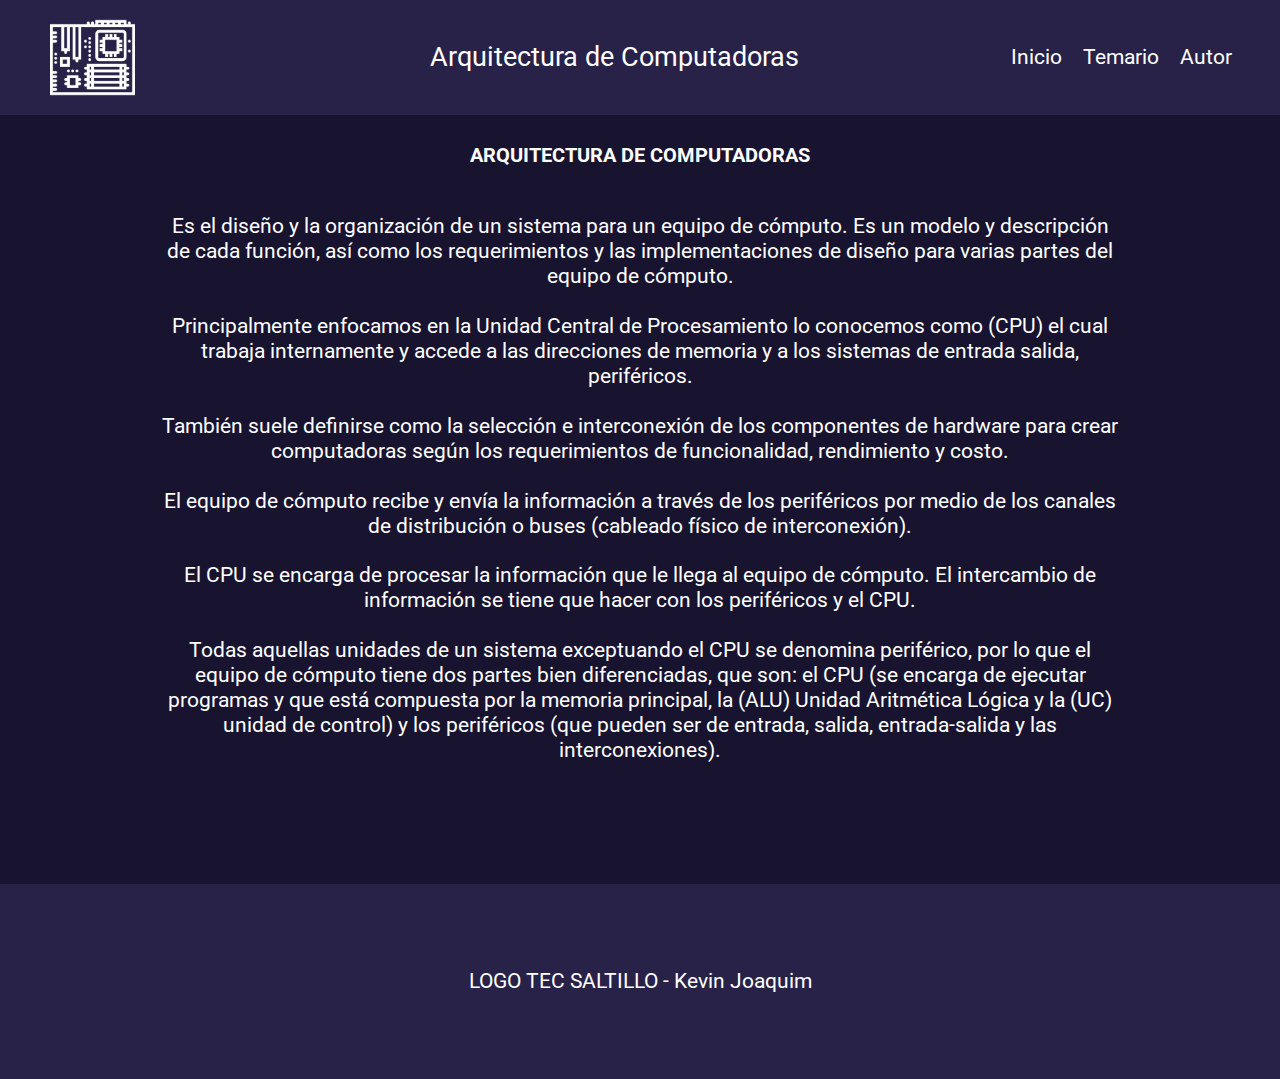
==== index.html @ 2946dacf "Update index.html" ====
<!DOCTYPE html>
<html>
<head>
    <title>Arquitectura de Computadoras</title>
    <!-- Icono que aparece en la pestaña-->
    <link rel = "icon title" href = "">
    <!-- Cargando el CSS-->
    <link rel = "stylesheet" type = "text/css" media = "screen" href = "css/Style.css"/>
    <!-- API de Google -->
    <link rel="preconnect" href="https://fonts.googleapis.com">
	<link rel="preconnect" href="https://fonts.gstatic.com" crossorigin>
    <link href="https://fonts.googleapis.com/css2?family=Noto+Sans+Mono:wght@200&family=Roboto:wght@100&display=swap" rel="stylesheet">
    <meta name = "viewport" content="width=device-width, initial-scale=1">
</head>
<body class = "color-fondo">
    <header class = "header">
        <div class = "container logo-nav-container">
            <img class = "icon"><a href= "" class = "logo">Arquitectura de Computadoras</a>
            <span class="menu-icon">Ver menu</span>
            <nav class="navigation">
                <ul>
                    <li><a href="">Inicio</a></li>
                    <li><a href="">Temario</a></li>
                    <li><a href="">Autor</a></li>
                </ul>
            </nav>
        </div>
    </header>
    <main class = "main">
        <div class="container">
            <div class = "textPag">
                <h6 class = "title">ARQUITECTURA DE COMPUTADORAS</h1>
                Es el diseño y la organización de un sistema para un equipo
                de cómputo.
                Es un modelo y descripción de cada función, así como los
                requerimientos y las implementaciones de diseño para varias
                partes del equipo de cómputo.<br><br>
                Principalmente enfocamos en la Unidad Central de
                Procesamiento lo conocemos como (CPU) el cual trabaja
                internamente y accede a las direcciones de memoria y a los
                sistemas de entrada salida, periféricos.<br><br>
                También suele definirse como la selección e interconexión
                de los componentes de hardware para crear computadoras
                según los requerimientos de funcionalidad, rendimiento y
                costo.<br><br>
                El equipo de cómputo recibe y envía la información a través
                de los periféricos por medio de los canales de distribución o
                buses (cableado físico de interconexión).<br><br>
    
                El CPU se encarga de procesar la información que le llega al
                equipo de cómputo.
                El intercambio de información se tiene que hacer con los
                periféricos y el CPU.<br><br>
                
                Todas aquellas unidades de un sistema exceptuando el CPU
                se denomina periférico, por lo que el equipo de cómputo
                tiene dos partes bien diferenciadas, que son: el CPU (se
                encarga de ejecutar programas y que está compuesta por la
                memoria principal, la (ALU) Unidad Aritmética Lógica y la
                (UC) unidad de control) y los periféricos (que pueden ser de
                entrada, salida, entrada-salida y las interconexiones).<br><br>
            </div>
        </div>
    </main>
    <footer class="footer">
        <div class="container">
            <p>LOGO TEC SALTILLO - Kevin Joaquim</p>
        </div>
    </footer>

    <script src = "https://code.jquery.com/jquery-3.6.1.min.js"></script>
    <script src = "scripts.js"></script>
</body>   
</html>
---- css/Style.css ----
/* CONFIGURACIÓN GENERAL DE BODY */
body.color-fondo{
    font-family: 'Roboto', sans-serif;
    color: white;
    font-size: 1.3rem;
    line-height: 1.2em;
    background-color: #18142f;
    margin: 0;
    background-attachment: fixed;
}

/*-----------------CONFIGURACIÓN DE LA CABECERA-----------------------------*/
.container{
    width: 100%;
    max-width: 1200px;
    margin: 0 auto;
}
.header{
    background-color: #282248;
    color: white;
    padding: 0.3rem 0;
    position: fixed;
    left: 0;
    top: 0;
    right: 0;
}
.header a{
    color:white;
    text-decoration: none;
    
}
.logo-nav-container{
    display: flex;
    justify-content: space-between;
    align-items: center;
    flex-wrap: wrap;
}
.logo{
    font-size: 1.3em;
    text-align: center;
    margin-left: 80px;
}
.menu-icon{
    display: none;
}
.navigation ul{
    margin: 0;
    padding: 0;
    list-style: none;
}
.navigation li{
    display: inline-block;
}
.navigation ul li a{
    display: block;
    padding: 0.2rem 0.5rem;
    transition: all 0.4s linear;
    border-radius: 5px;
}
.navigation ul li a:hover{
    background-color: rgba(204, 204, 204, 0.158);
}
.icon{
    content: url("../media/images/mbicon.png");
    height: 85px;
    padding: 10px;
}
.main{
    padding-top: 6rem;
}
.footer{
    background: #282248;
    padding: 4rem 0;
    text-align: center;
    margin-top: 6rem;
}

@media only screen and (max-width: 790px) {
    .menu-icon{
        display: block;
        cursor: pointer;
        padding: 0.2rem 0.2rem;
    }
    .logo{
        margin-left: 0%;
        text-align: center;
        font-size: 1em;
    }
    .navigation{
        width: 100%;
        margin-top: 1rem;
    }
    .navigation ul{
        display: none;
    }
    .navigation ul.show{
        display: block;
        margin: 20px;
    }
    .navigation ul li{
        display: block;
    }
    .navigation ul li a{
        display: block;
        padding: 0.2rem;
        transition: all 0.4s linear;
        border-radius: 5px;
    }
    .navigation ul li a:hover{
        background-color: rgba(204, 204, 204, 0.158);
    }
    .icon{
        height: 60px;
        padding: 10px;
    }
    .textPag{
        text-align: center;
    }
}

/*-----------------CONFIGURACIÓN DEL CONTENIDO-----------------------------*/
.textPag{
    width: 80%;
    margin: auto;
    font-family: 'Roboto', sans-serif;
    text-align: center;
}
.title{
    text-align: center;
    font-size: 20px;
}
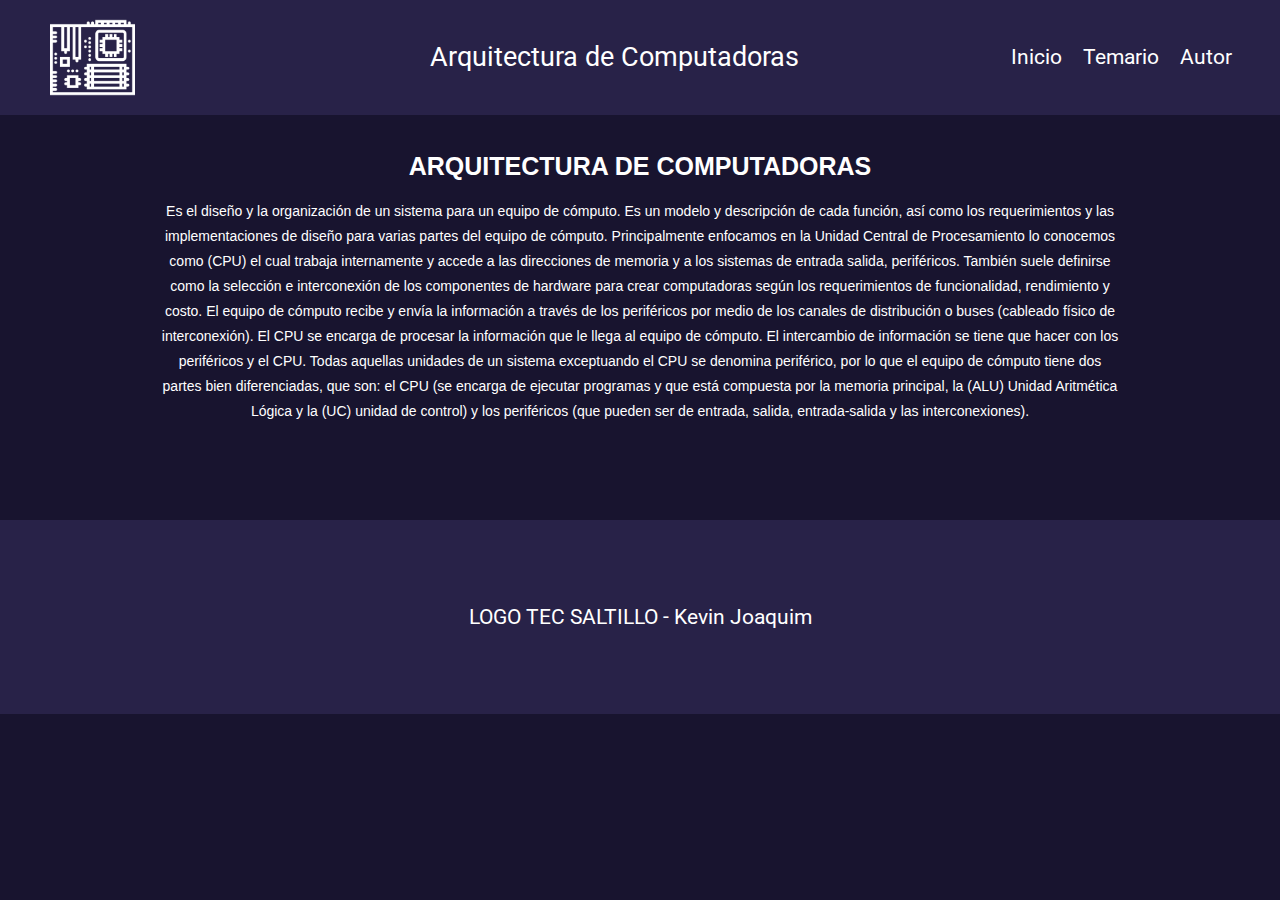
==== commit ebbfbff7: "Update index.html" ====
--- a/index.html
+++ b/index.html
@@ -34,23 +34,23 @@
                 de cómputo.
                 Es un modelo y descripción de cada función, así como los
                 requerimientos y las implementaciones de diseño para varias
-                partes del equipo de cómputo.<br><br>
+                partes del equipo de cómputo.
                 Principalmente enfocamos en la Unidad Central de
                 Procesamiento lo conocemos como (CPU) el cual trabaja
                 internamente y accede a las direcciones de memoria y a los
-                sistemas de entrada salida, periféricos.<br><br>
+                sistemas de entrada salida, periféricos.
                 También suele definirse como la selección e interconexión
                 de los componentes de hardware para crear computadoras
                 según los requerimientos de funcionalidad, rendimiento y
-                costo.<br><br>
+                costo.
                 El equipo de cómputo recibe y envía la información a través
                 de los periféricos por medio de los canales de distribución o
-                buses (cableado físico de interconexión).<br><br>
+                buses (cableado físico de interconexión).
     
                 El CPU se encarga de procesar la información que le llega al
                 equipo de cómputo.
                 El intercambio de información se tiene que hacer con los
-                periféricos y el CPU.<br><br>
+                periféricos y el CPU.
                 
                 Todas aquellas unidades de un sistema exceptuando el CPU
                 se denomina periférico, por lo que el equipo de cómputo
@@ -58,7 +58,7 @@
                 encarga de ejecutar programas y que está compuesta por la
                 memoria principal, la (ALU) Unidad Aritmética Lógica y la
                 (UC) unidad de control) y los periféricos (que pueden ser de
-                entrada, salida, entrada-salida y las interconexiones).<br><br>
+                entrada, salida, entrada-salida y las interconexiones).
             </div>
         </div>
     </main>
--- a/css/Style.css
+++ b/css/Style.css
@@ -80,11 +80,12 @@
         display: block;
         cursor: pointer;
         padding: 0.2rem 0.2rem;
+        font-size: 0.8em;
     }
     .logo{
         margin-left: 0%;
         text-align: center;
-        font-size: 1em;
+        font-size: 0.8em;
     }
     .navigation{
         width: 100%;
@@ -95,7 +96,7 @@
     }
     .navigation ul.show{
         display: block;
-        margin: 20px;
+        margin: 5px;
     }
     .navigation ul li{
         display: block;
@@ -105,6 +106,7 @@
         padding: 0.2rem;
         transition: all 0.4s linear;
         border-radius: 5px;
+        font-size: 0.8em;
     }
     .navigation ul li a:hover{
         background-color: rgba(204, 204, 204, 0.158);
@@ -115,6 +117,12 @@
     }
     .textPag{
         text-align: center;
+        font-size: 14px;
+    }
+    .title{
+        margin-bottom: 20px;
+        margin-top: 60px;
+        font-size: 20px;
     }
 }
 
@@ -122,10 +130,12 @@
 .textPag{
     width: 80%;
     margin: auto;
-    font-family: 'Roboto', sans-serif;
+    font-family: sans-serif;
     text-align: center;
+    font-size: 14px;
 }
 .title{
     text-align: center;
-    font-size: 20px;
+    font-size: 25px;
+    margin-bottom: 20px;
 }
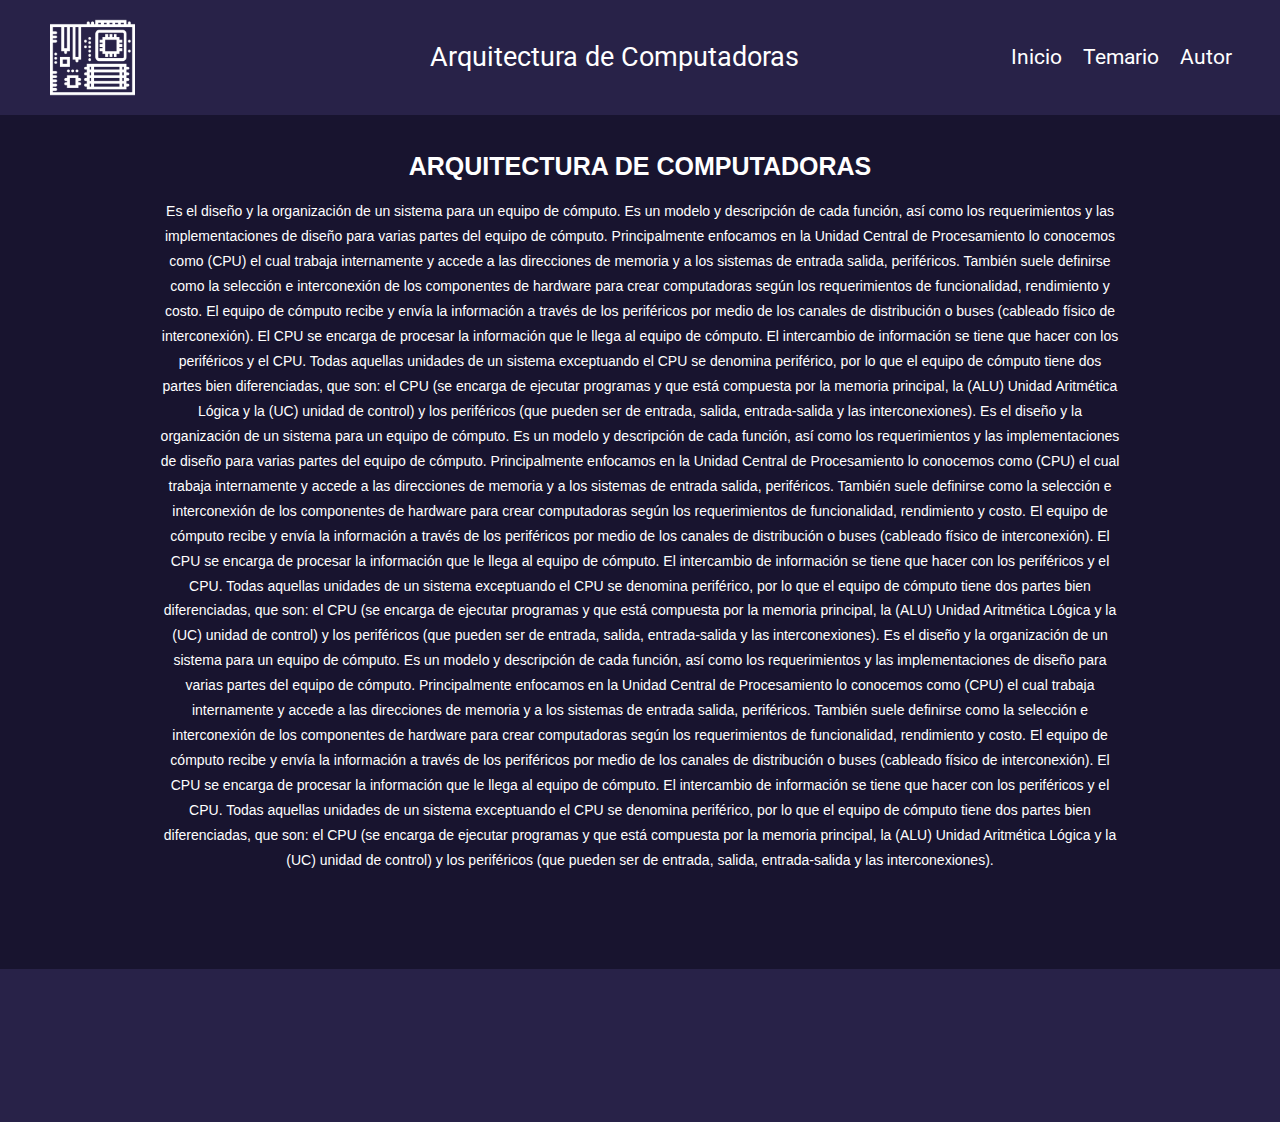
==== commit 3240fb4a: "Update index.html" ====
--- a/index.html
+++ b/index.html
@@ -59,12 +59,70 @@
                 memoria principal, la (ALU) Unidad Aritmética Lógica y la
                 (UC) unidad de control) y los periféricos (que pueden ser de
                 entrada, salida, entrada-salida y las interconexiones).
+                Es el diseño y la organización de un sistema para un equipo
+                de cómputo.
+                Es un modelo y descripción de cada función, así como los
+                requerimientos y las implementaciones de diseño para varias
+                partes del equipo de cómputo.
+                Principalmente enfocamos en la Unidad Central de
+                Procesamiento lo conocemos como (CPU) el cual trabaja
+                internamente y accede a las direcciones de memoria y a los
+                sistemas de entrada salida, periféricos.
+                También suele definirse como la selección e interconexión
+                de los componentes de hardware para crear computadoras
+                según los requerimientos de funcionalidad, rendimiento y
+                costo.
+                El equipo de cómputo recibe y envía la información a través
+                de los periféricos por medio de los canales de distribución o
+                buses (cableado físico de interconexión).
+    
+                El CPU se encarga de procesar la información que le llega al
+                equipo de cómputo.
+                El intercambio de información se tiene que hacer con los
+                periféricos y el CPU.
+                
+                Todas aquellas unidades de un sistema exceptuando el CPU
+                se denomina periférico, por lo que el equipo de cómputo
+                tiene dos partes bien diferenciadas, que son: el CPU (se
+                encarga de ejecutar programas y que está compuesta por la
+                memoria principal, la (ALU) Unidad Aritmética Lógica y la
+                (UC) unidad de control) y los periféricos (que pueden ser de
+                entrada, salida, entrada-salida y las interconexiones).
+                Es el diseño y la organización de un sistema para un equipo
+                de cómputo.
+                Es un modelo y descripción de cada función, así como los
+                requerimientos y las implementaciones de diseño para varias
+                partes del equipo de cómputo.
+                Principalmente enfocamos en la Unidad Central de
+                Procesamiento lo conocemos como (CPU) el cual trabaja
+                internamente y accede a las direcciones de memoria y a los
+                sistemas de entrada salida, periféricos.
+                También suele definirse como la selección e interconexión
+                de los componentes de hardware para crear computadoras
+                según los requerimientos de funcionalidad, rendimiento y
+                costo.
+                El equipo de cómputo recibe y envía la información a través
+                de los periféricos por medio de los canales de distribución o
+                buses (cableado físico de interconexión).
+    
+                El CPU se encarga de procesar la información que le llega al
+                equipo de cómputo.
+                El intercambio de información se tiene que hacer con los
+                periféricos y el CPU.
+                
+                Todas aquellas unidades de un sistema exceptuando el CPU
+                se denomina periférico, por lo que el equipo de cómputo
+                tiene dos partes bien diferenciadas, que son: el CPU (se
+                encarga de ejecutar programas y que está compuesta por la
+                memoria principal, la (ALU) Unidad Aritmética Lógica y la
+                (UC) unidad de control) y los periféricos (que pueden ser de
+                entrada, salida, entrada-salida y las interconexiones).
             </div>
         </div>
     </main>
     <footer class="footer">
         <div class="container">
-            <p>LOGO TEC SALTILLO - Kevin Joaquim</p>
+            <div class="botText"><a class = "logotecima" href = "https://saltillo.tecnm.mx/"><img class = "logotec"></a></div>
         </div>
     </footer>
 
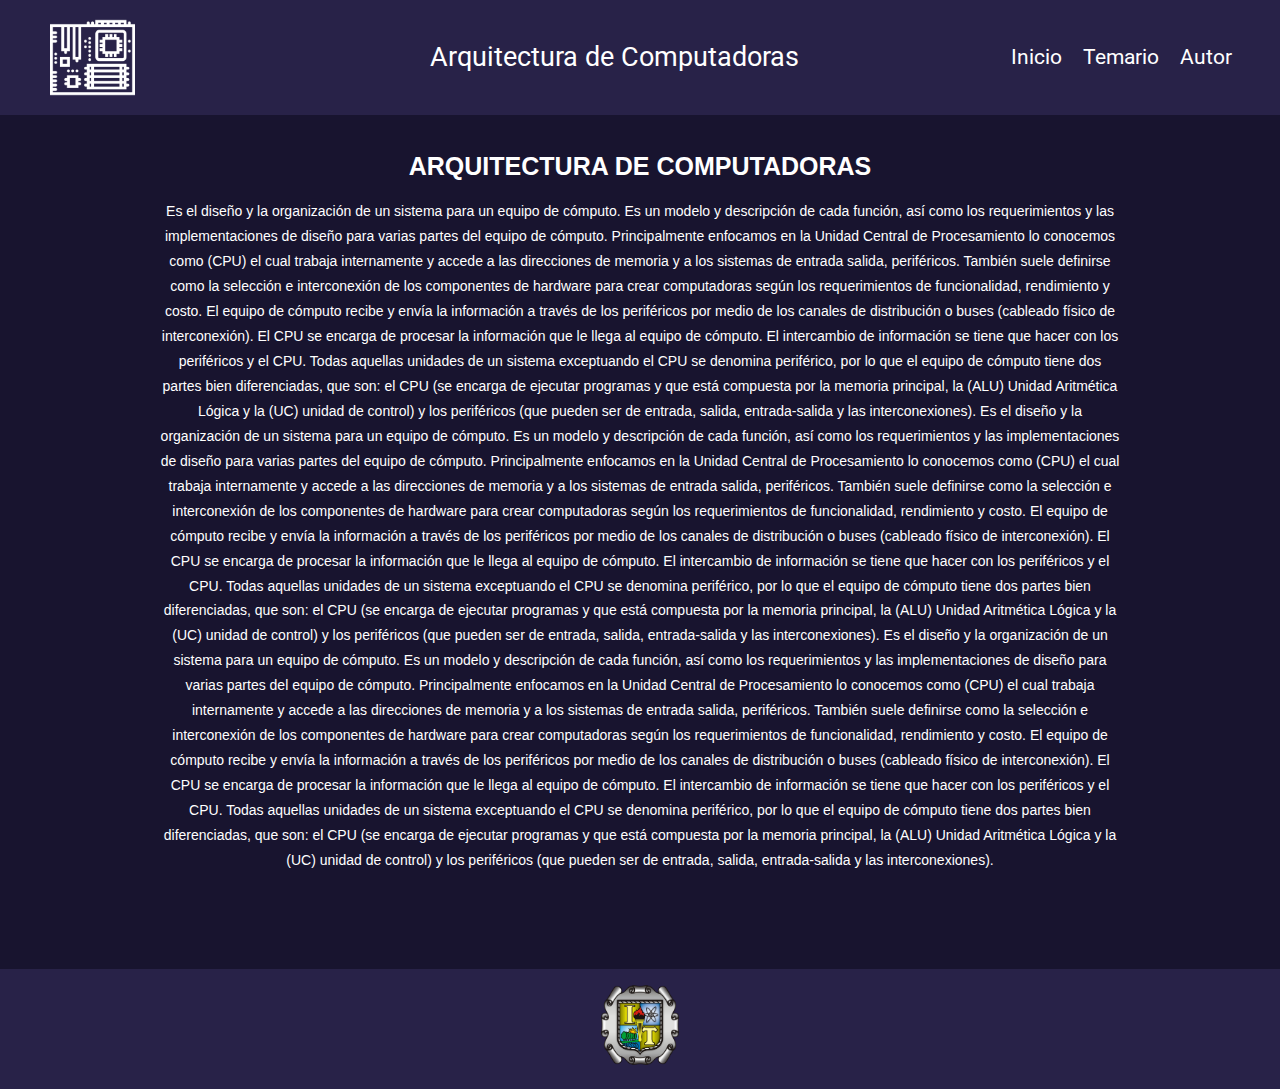
==== commit 0dbbcb88: "Update index.html" ====
--- a/index.html
+++ b/index.html
@@ -16,7 +16,7 @@
     <header class = "header">
         <div class = "container logo-nav-container">
             <img class = "icon"><a href= "" class = "logo">Arquitectura de Computadoras</a>
-            <span class="menu-icon">Ver menu</span>
+            <span class="menu-icon"><img class="menu"></span>
             <nav class="navigation">
                 <ul>
                     <li><a href="">Inicio</a></li>
--- a/css/Style.css
+++ b/css/Style.css
@@ -70,9 +70,11 @@
 }
 .footer{
     background: #282248;
-    padding: 4rem 0;
+    padding: 1rem 0;
     text-align: center;
     margin-top: 6rem;
+    font-size: 16px;
+    align-items: center;
 }
 
 @media only screen and (max-width: 790px) {
@@ -124,6 +126,13 @@
         margin-top: 60px;
         font-size: 20px;
     }
+    .menu{
+        content: url("../media/images/menu.png");
+        height: 20px;
+        margin-top: 7px;
+        margin-right: 3px;
+        text-align: center;
+    }
 }
 
 /*-----------------CONFIGURACIÓN DEL CONTENIDO-----------------------------*/
@@ -139,3 +148,13 @@
     font-size: 25px;
     margin-bottom: 20px;
 }
+.logotec{
+    content: url("../media/images/logotec.png");
+    height: 80px;
+    display: inline;
+    text-align: center;
+}
+.botText{
+    font-size: 16px;
+    text-align: center;
+}
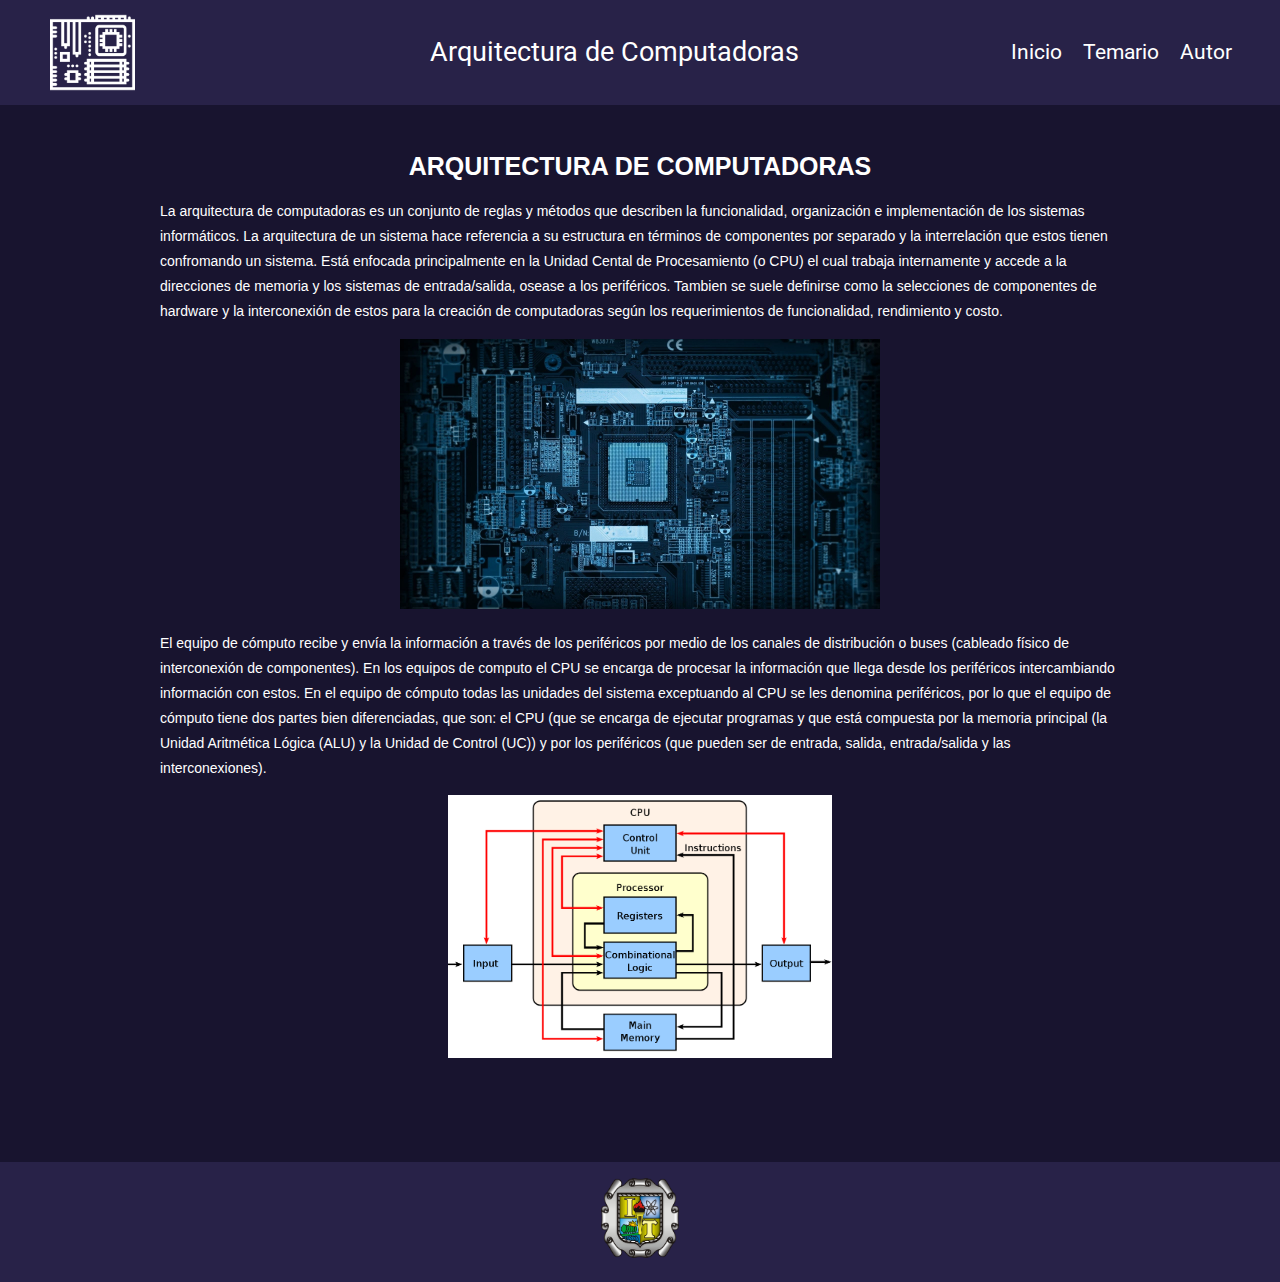
==== commit 127b7611: "Update index.html" ====
--- a/index.html
+++ b/index.html
@@ -3,7 +3,7 @@
 <head>
     <title>Arquitectura de Computadoras</title>
     <!-- Icono que aparece en la pestaña-->
-    <link rel = "icon title" href = "">
+    <link rel = "icon title" href = "media/images/titleicon.png">
     <!-- Cargando el CSS-->
     <link rel = "stylesheet" type = "text/css" media = "screen" href = "css/Style.css"/>
     <!-- API de Google -->
@@ -29,94 +29,32 @@
     <main class = "main">
         <div class="container">
             <div class = "textPag">
-                <h6 class = "title">ARQUITECTURA DE COMPUTADORAS</h1>
-                Es el diseño y la organización de un sistema para un equipo
-                de cómputo.
-                Es un modelo y descripción de cada función, así como los
-                requerimientos y las implementaciones de diseño para varias
-                partes del equipo de cómputo.
-                Principalmente enfocamos en la Unidad Central de
-                Procesamiento lo conocemos como (CPU) el cual trabaja
-                internamente y accede a las direcciones de memoria y a los
-                sistemas de entrada salida, periféricos.
-                También suele definirse como la selección e interconexión
-                de los componentes de hardware para crear computadoras
-                según los requerimientos de funcionalidad, rendimiento y
-                costo.
-                El equipo de cómputo recibe y envía la información a través
-                de los periféricos por medio de los canales de distribución o
-                buses (cableado físico de interconexión).
-    
-                El CPU se encarga de procesar la información que le llega al
-                equipo de cómputo.
-                El intercambio de información se tiene que hacer con los
-                periféricos y el CPU.
-                
-                Todas aquellas unidades de un sistema exceptuando el CPU
-                se denomina periférico, por lo que el equipo de cómputo
-                tiene dos partes bien diferenciadas, que son: el CPU (se
-                encarga de ejecutar programas y que está compuesta por la
-                memoria principal, la (ALU) Unidad Aritmética Lógica y la
-                (UC) unidad de control) y los periféricos (que pueden ser de
-                entrada, salida, entrada-salida y las interconexiones).
-                Es el diseño y la organización de un sistema para un equipo
-                de cómputo.
-                Es un modelo y descripción de cada función, así como los
-                requerimientos y las implementaciones de diseño para varias
-                partes del equipo de cómputo.
-                Principalmente enfocamos en la Unidad Central de
-                Procesamiento lo conocemos como (CPU) el cual trabaja
-                internamente y accede a las direcciones de memoria y a los
-                sistemas de entrada salida, periféricos.
-                También suele definirse como la selección e interconexión
-                de los componentes de hardware para crear computadoras
-                según los requerimientos de funcionalidad, rendimiento y
-                costo.
-                El equipo de cómputo recibe y envía la información a través
-                de los periféricos por medio de los canales de distribución o
-                buses (cableado físico de interconexión).
-    
-                El CPU se encarga de procesar la información que le llega al
-                equipo de cómputo.
-                El intercambio de información se tiene que hacer con los
-                periféricos y el CPU.
-                
-                Todas aquellas unidades de un sistema exceptuando el CPU
-                se denomina periférico, por lo que el equipo de cómputo
-                tiene dos partes bien diferenciadas, que son: el CPU (se
-                encarga de ejecutar programas y que está compuesta por la
-                memoria principal, la (ALU) Unidad Aritmética Lógica y la
-                (UC) unidad de control) y los periféricos (que pueden ser de
-                entrada, salida, entrada-salida y las interconexiones).
-                Es el diseño y la organización de un sistema para un equipo
-                de cómputo.
-                Es un modelo y descripción de cada función, así como los
-                requerimientos y las implementaciones de diseño para varias
-                partes del equipo de cómputo.
-                Principalmente enfocamos en la Unidad Central de
-                Procesamiento lo conocemos como (CPU) el cual trabaja
-                internamente y accede a las direcciones de memoria y a los
-                sistemas de entrada salida, periféricos.
-                También suele definirse como la selección e interconexión
-                de los componentes de hardware para crear computadoras
-                según los requerimientos de funcionalidad, rendimiento y
-                costo.
-                El equipo de cómputo recibe y envía la información a través
-                de los periféricos por medio de los canales de distribución o
-                buses (cableado físico de interconexión).
-    
-                El CPU se encarga de procesar la información que le llega al
-                equipo de cómputo.
-                El intercambio de información se tiene que hacer con los
-                periféricos y el CPU.
-                
-                Todas aquellas unidades de un sistema exceptuando el CPU
-                se denomina periférico, por lo que el equipo de cómputo
-                tiene dos partes bien diferenciadas, que son: el CPU (se
-                encarga de ejecutar programas y que está compuesta por la
-                memoria principal, la (ALU) Unidad Aritmética Lógica y la
-                (UC) unidad de control) y los periféricos (que pueden ser de
-                entrada, salida, entrada-salida y las interconexiones).
+                <h6 class = "title">ARQUITECTURA DE COMPUTADORAS</h6>
+                    <p>La arquitectura de computadoras es un conjunto de reglas y métodos que describen la funcionalidad, 
+                    organización e implementación de los sistemas informáticos. 
+                    La arquitectura de un sistema hace referencia a su estructura en términos de componentes por separado y 
+                    la interrelación que estos tienen confromando un sistema. 
+                    Está enfocada principalmente en la Unidad Cental de Procesamiento (o CPU) el cual trabaja internamente y 
+                    accede a la direcciones de memoria y los sistemas de entrada/salida, osease a los periféricos.
+                    Tambien se suele definirse como la selecciones de componentes de hardware y la interconexión de estos 
+                    para la creación de computadoras según los requerimientos de funcionalidad, rendimiento y costo.
+                    </p>
+                    <div class="imageText">
+                        <img class = "imageAc">
+                    </div>
+
+                    <p>El equipo de cómputo recibe y envía la información a través de los periféricos por medio de los canales 
+                    de distribución o buses (cableado físico de interconexión de componentes). 
+                    En los equipos de computo el CPU se encarga de procesar la información que llega desde los periféricos intercambiando 
+                    información con estos. 
+                    En el equipo de cómputo todas las unidades del sistema exceptuando al CPU se les denomina periféricos, 
+                    por lo que el equipo de cómputo tiene dos partes bien diferenciadas, que son: 
+                    el CPU (que se encarga de ejecutar programas y que está compuesta por la memoria principal 
+                    (la Unidad Aritmética Lógica (ALU) y la Unidad de Control (UC)) y por los periféricos
+                    (que pueden ser de entrada, salida, entrada/salida y las interconexiones).</p>
+                    <div class="imageText">
+                        <img class = "imageAc2">
+                    </div>
             </div>
         </div>
     </main>
--- a/css/Style.css
+++ b/css/Style.css
@@ -18,7 +18,7 @@
 .header{
     background-color: #282248;
     color: white;
-    padding: 0.3rem 0;
+    padding: 0;
     position: fixed;
     left: 0;
     top: 0;
@@ -86,6 +86,7 @@
     }
     .logo{
         margin-left: 0%;
+        margin-right: 2vh;
         text-align: center;
         font-size: 0.8em;
     }
@@ -115,6 +116,7 @@
     }
     .icon{
         height: 60px;
+        margin-top: 2px;
         padding: 10px;
     }
     .textPag{
@@ -123,7 +125,7 @@
     }
     .title{
         margin-bottom: 20px;
-        margin-top: 60px;
+        margin-top: 20px;
         font-size: 20px;
     }
     .menu{
@@ -140,8 +142,11 @@
     width: 80%;
     margin: auto;
     font-family: sans-serif;
+    text-align: start;
+    font-size: 14px;
+}
+.imageText{
     text-align: center;
-    font-size: 14px;
 }
 .title{
     text-align: center;
@@ -158,3 +163,15 @@
     font-size: 16px;
     text-align: center;
 }
+
+/*----------------- IMAGENES UTILIZADAS -----------------------------*/
+.imageAc{
+    content: url("../media/images/f1.jpg");
+	width: 50%;
+    margin-top: 0.1em;
+}
+.imageAc2{
+    content: url("../media/images/basicComputer.jpg");
+    width: 40%;
+    background-color: white;
+}
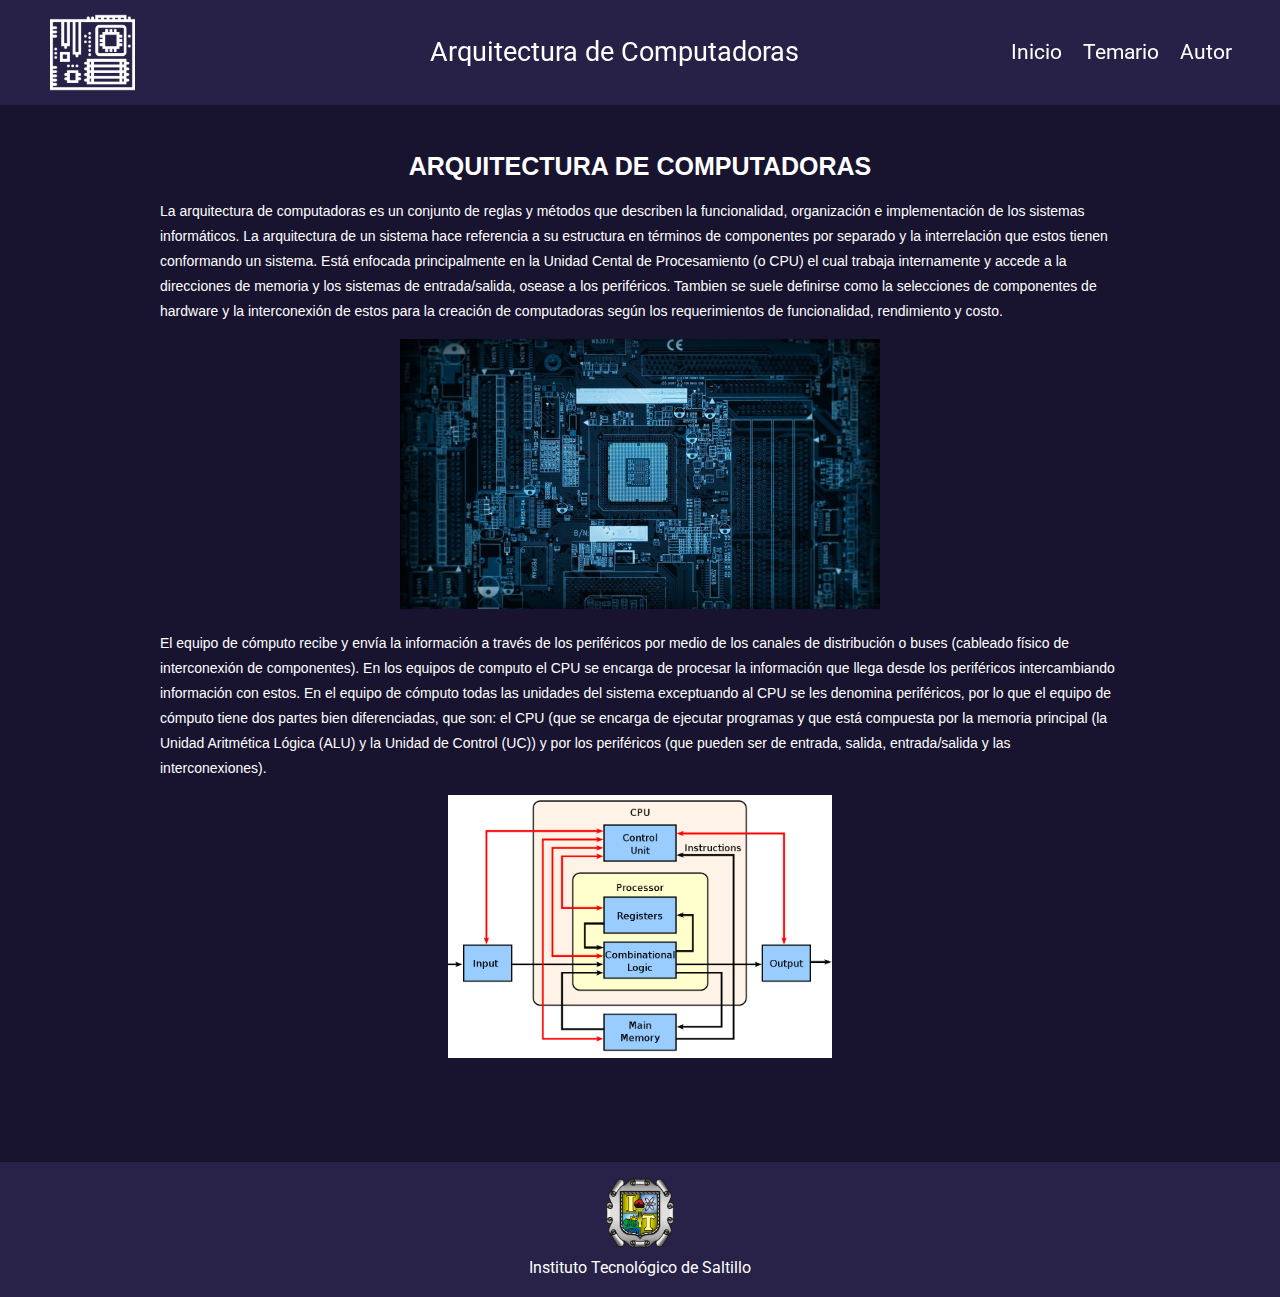
==== commit e00515ec: "cambios" ====
--- a/index.html
+++ b/index.html
@@ -33,7 +33,7 @@
                     <p>La arquitectura de computadoras es un conjunto de reglas y métodos que describen la funcionalidad, 
                     organización e implementación de los sistemas informáticos. 
                     La arquitectura de un sistema hace referencia a su estructura en términos de componentes por separado y 
-                    la interrelación que estos tienen confromando un sistema. 
+                    la interrelación que estos tienen conformando un sistema. 
                     Está enfocada principalmente en la Unidad Cental de Procesamiento (o CPU) el cual trabaja internamente y 
                     accede a la direcciones de memoria y los sistemas de entrada/salida, osease a los periféricos.
                     Tambien se suele definirse como la selecciones de componentes de hardware y la interconexión de estos 
@@ -61,10 +61,10 @@
     <footer class="footer">
         <div class="container">
             <div class="botText"><a class = "logotecima" href = "https://saltillo.tecnm.mx/"><img class = "logotec"></a></div>
+            <div class="botImg">Instituto Tecnológico de Saltillo</div>
         </div>
     </footer>
-
     <script src = "https://code.jquery.com/jquery-3.6.1.min.js"></script>
     <script src = "scripts.js"></script>
 </body>   
-</html>
+</html>--- a/css/Style.css
+++ b/css/Style.css
@@ -16,7 +16,7 @@
     margin: 0 auto;
 }
 .header{
-    background-color: #282248;
+    background-color: #282248fa;
     color: white;
     padding: 0;
     position: fixed;
@@ -155,13 +155,17 @@
 }
 .logotec{
     content: url("../media/images/logotec.png");
-    height: 80px;
+    height: 70px;
     display: inline;
     text-align: center;
 }
 .botText{
+    text-align: center;
+}
+.botImg{
+    text-align: left;
+    display: inline-block;
     font-size: 16px;
-    text-align: center;
 }
 
 /*----------------- IMAGENES UTILIZADAS -----------------------------*/
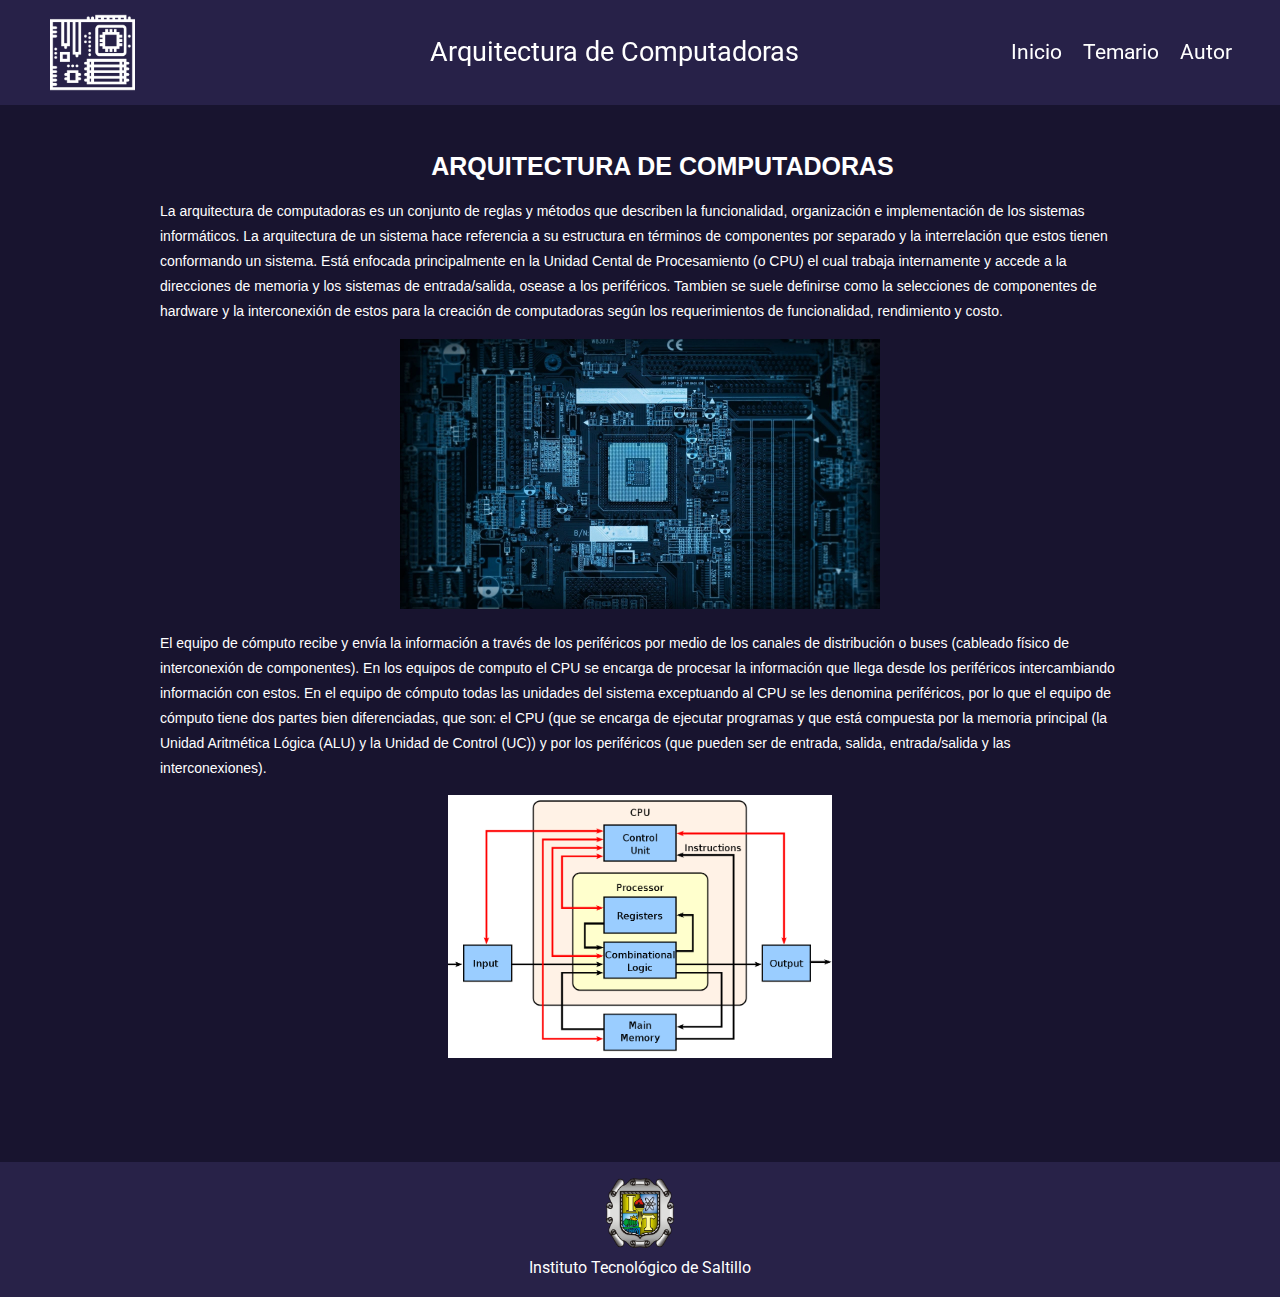
==== commit 58c60e96: "Add files via upload" ====
--- a/index.html
+++ b/index.html
@@ -19,8 +19,8 @@
             <span class="menu-icon"><img class="menu"></span>
             <nav class="navigation">
                 <ul>
-                    <li><a href="">Inicio</a></li>
-                    <li><a href="">Temario</a></li>
+                    <li><a href="index.html">Inicio</a></li>
+                    <li><a href="html/temario.html">Temario</a></li>
                     <li><a href="">Autor</a></li>
                 </ul>
             </nav>
--- a/css/Style.css
+++ b/css/Style.css
@@ -13,7 +13,7 @@
 .container{
     width: 100%;
     max-width: 1200px;
-    margin: 0 auto;
+    margin: auto;
 }
 .header{
     background-color: #282248fa;
@@ -148,10 +148,33 @@
 .imageText{
     text-align: center;
 }
-.title{
+h6.title{
+    margin-left: 45px;
     text-align: center;
     font-size: 25px;
     margin-bottom: 20px;
+}
+.titleT{
+    margin-left: 45px;
+    text-align: center;
+    font-size: 25px;
+    margin-bottom: 20px;
+    text-decoration: underline;
+    font-family: 'Roboto', sans-serif;
+    font-weight: bold;
+}
+.temas{
+    list-style: none;
+    text-align: center;
+    font-size: 18px;
+    margin-bottom: 10px;
+    margin: 0;
+    padding: 5px;
+    text-decoration: none;
+    color: white;
+}
+.ulTemas{
+    list-style: none;
 }
 .logotec{
     content: url("../media/images/logotec.png");
